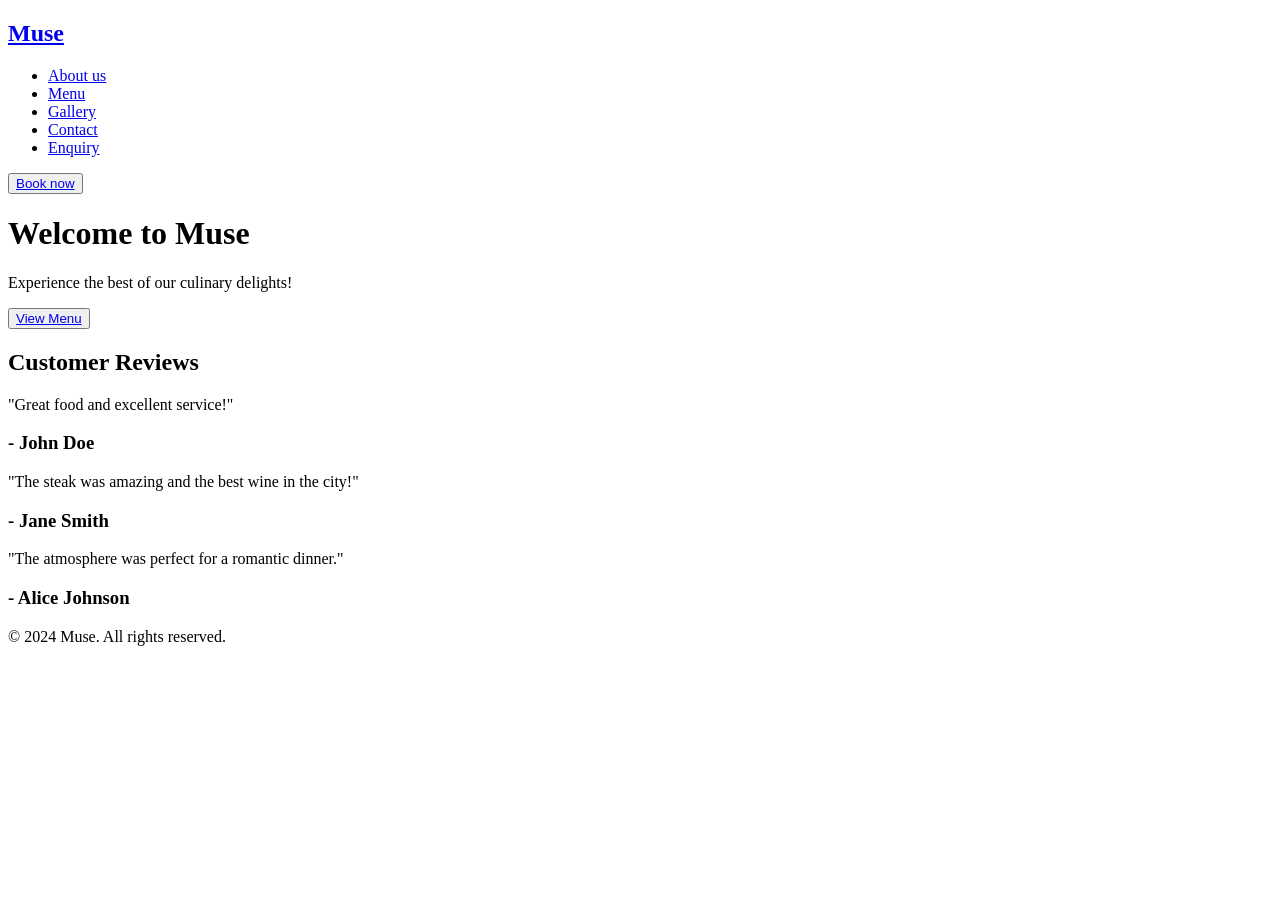
==== pages/index.html @ dd1081f2 "Home Page edited" ====
<!doctype html>
<html lang="en">
  <head>
    <meta charset="UTF-8" />
    <meta name="viewport" content="width=device-width, initial-scale=1.0" />
    <link rel="stylesheet" href="../assets/css/style.css" />
    <title>Home</title>
  </head>
  <body>
    <!-- Navigation bar -->
    <nav>
      <h1><a href="index.html">Muse</a></h1>
      <ul>
        <li><a href="about.html">About us</a></li>
        <li><a href="menu.html">Menu</a></li>
        <li><a href="gallery.html">Gallery</a></li>
        <li><a href="contact.html">Contact</a></li>
        <li><a href="enquiry.html">Enquiry</a></li>
      </ul>
      <button><a href="book.html">Book now</a></button>
    </nav>

    <!-- Headiing -->
    <main>
      <h1>Welcome to Muse</h1>
      <p>Experience the best of our culinary delights!</p>
      <button><a href="menu.html">View Menu</a></button>
    </main>

    <!-- Customer reviews  -->
    <section class="reviews">
      <h2>Customer Reviews</h2>
      <div class="cust-cards">
        <!-- Card 1 | csutomer 1 -->
        <div class="card">
          <p>"Great food and excellent service!"</p>
          <h3>- John Doe</h3>
        </div>

        <!-- Card 1 | csutomer 2 -->
        <div class="card">
          <p>"The steak was amazing and the best wine in the city!"</p>
          <h3>- Jane Smith</h3>
        </div>

        <!-- Card 1 | csutomer 3 -->
        <div class="card">
          <p>"The atmosphere was perfect for a romantic dinner."</p>
          <h3>- Alice Johnson</h3>
        </div>
      </div>
    </section>

    <footer>
      <p>&copy; 2024 Muse. All rights reserved.</p>
    </footer>
  </body>
</html>
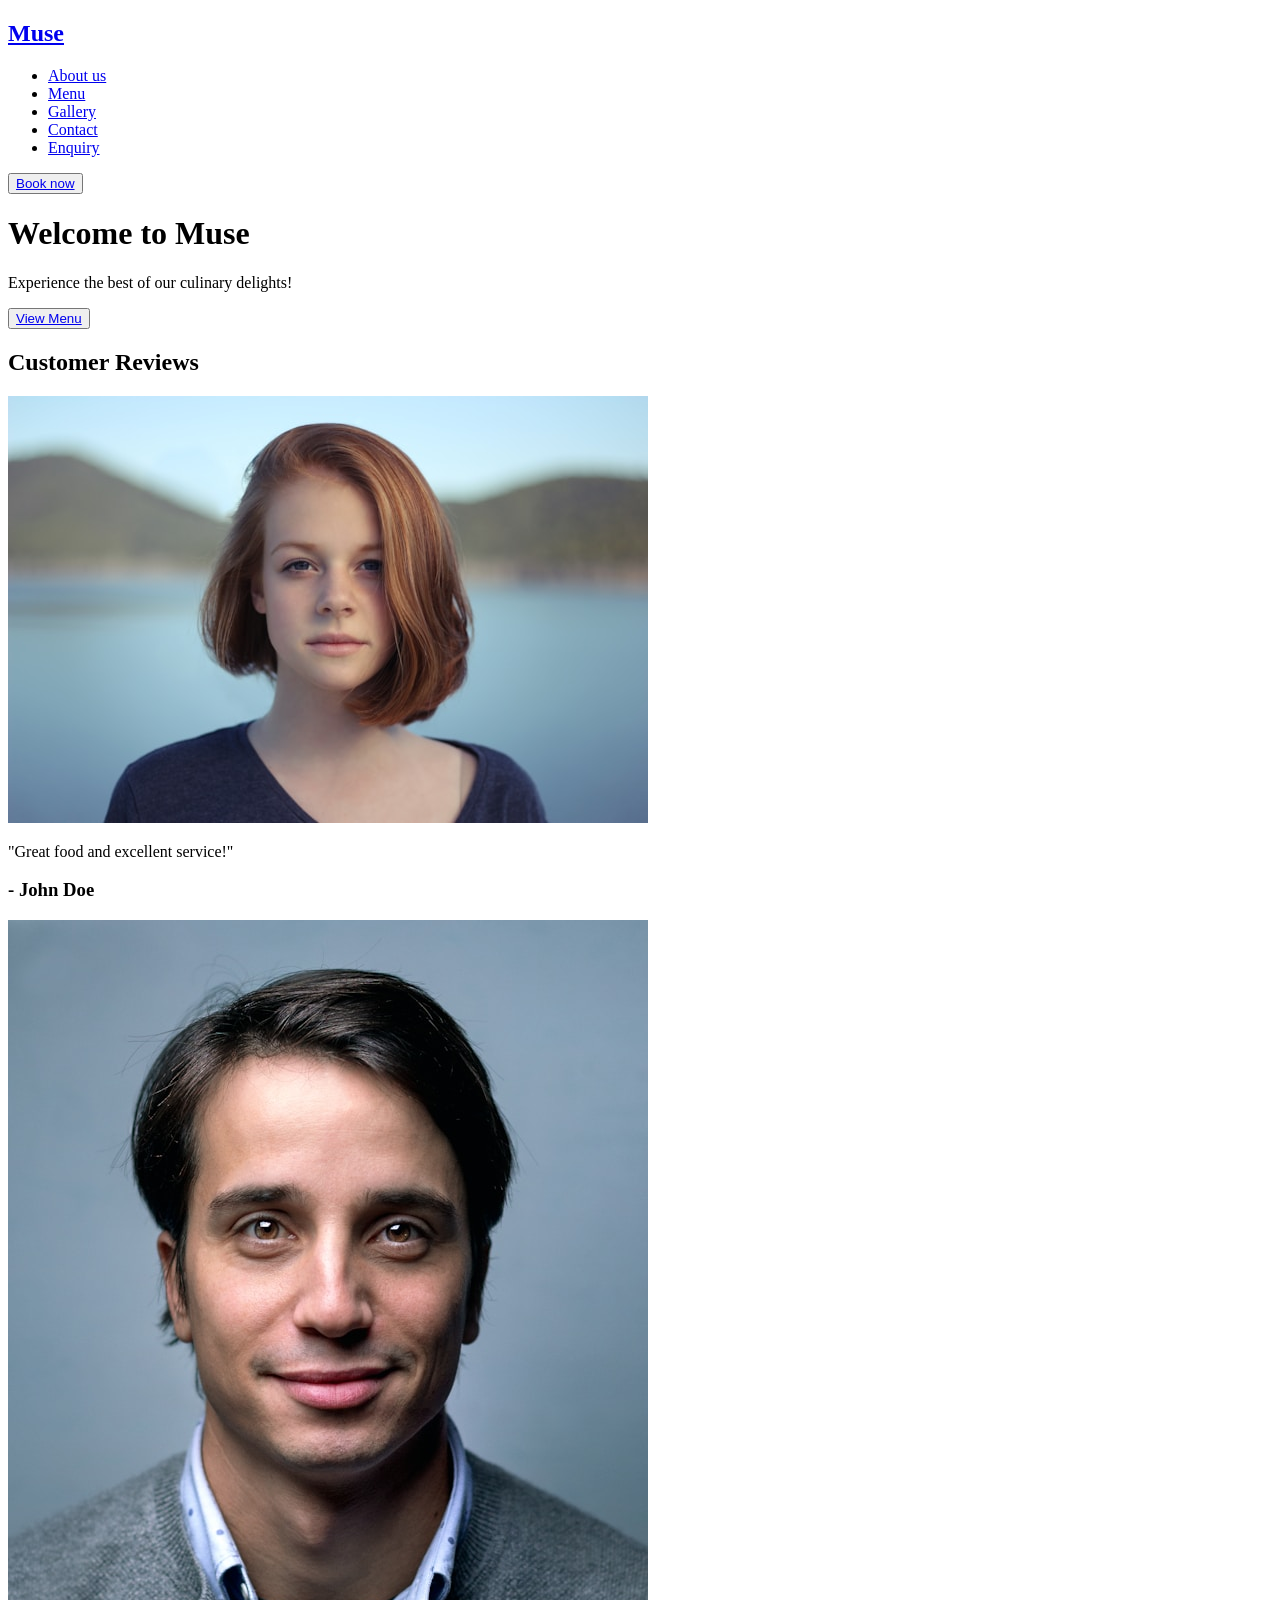
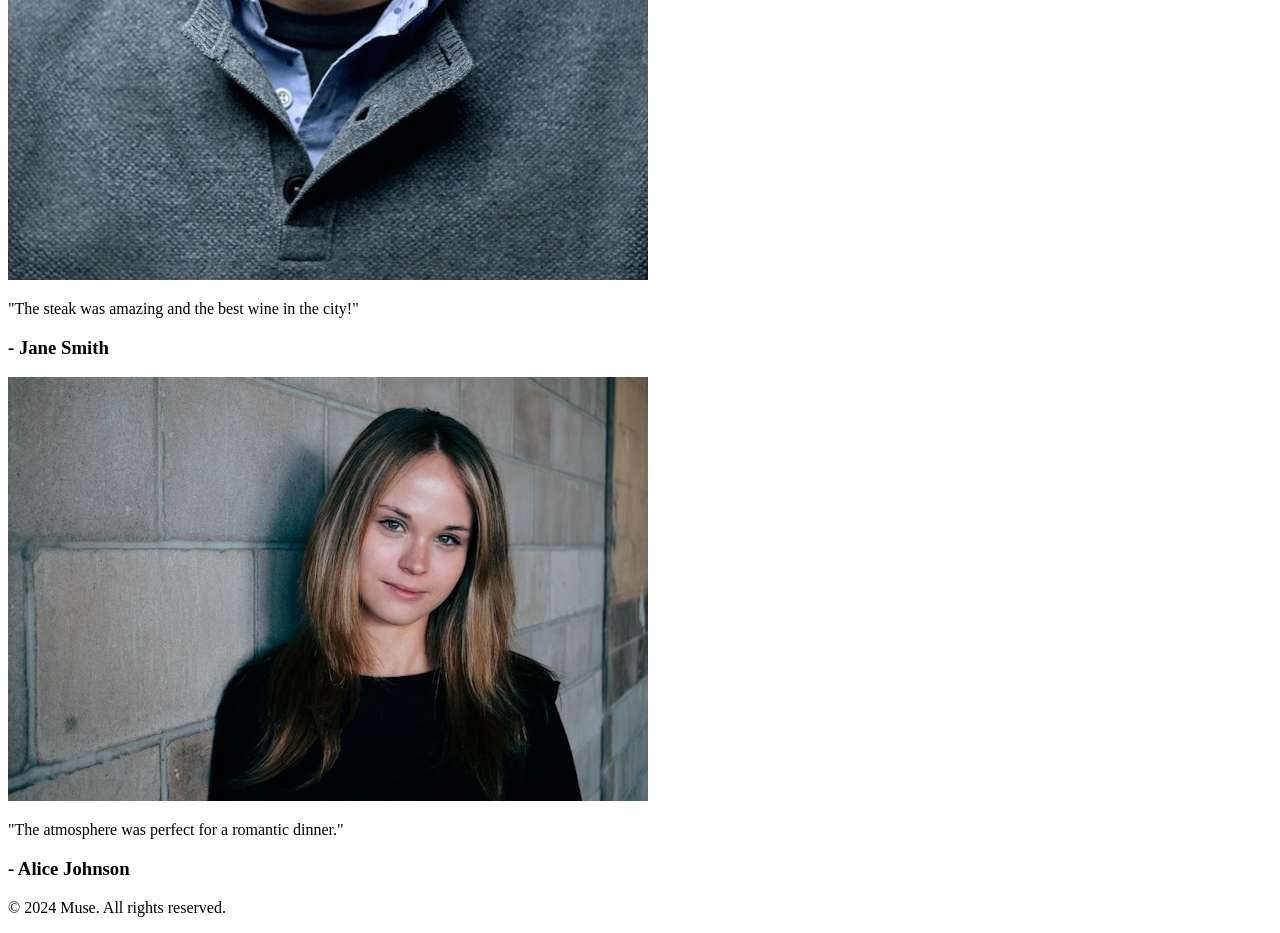
==== commit b05a3078: "Images added" ====
--- a/pages/index.html
+++ b/pages/index.html
@@ -33,24 +33,28 @@
       <div class="cust-cards">
         <!-- Card 1 | csutomer 1 -->
         <div class="card">
+          <img src="../assets/images/customer1.jpg" alt="Customer 1" />
           <p>"Great food and excellent service!"</p>
           <h3>- John Doe</h3>
         </div>
 
         <!-- Card 1 | csutomer 2 -->
         <div class="card">
+          <img src="../assets/images/customer2.jpg" alt="Customer 2" />
           <p>"The steak was amazing and the best wine in the city!"</p>
           <h3>- Jane Smith</h3>
         </div>
 
         <!-- Card 1 | csutomer 3 -->
         <div class="card">
+          <img src="../assets/images/customer3.jpg" alt="Customer 3" />
           <p>"The atmosphere was perfect for a romantic dinner."</p>
           <h3>- Alice Johnson</h3>
         </div>
       </div>
     </section>
 
+    <!-- Footer section -->
     <footer>
       <p>&copy; 2024 Muse. All rights reserved.</p>
     </footer>
